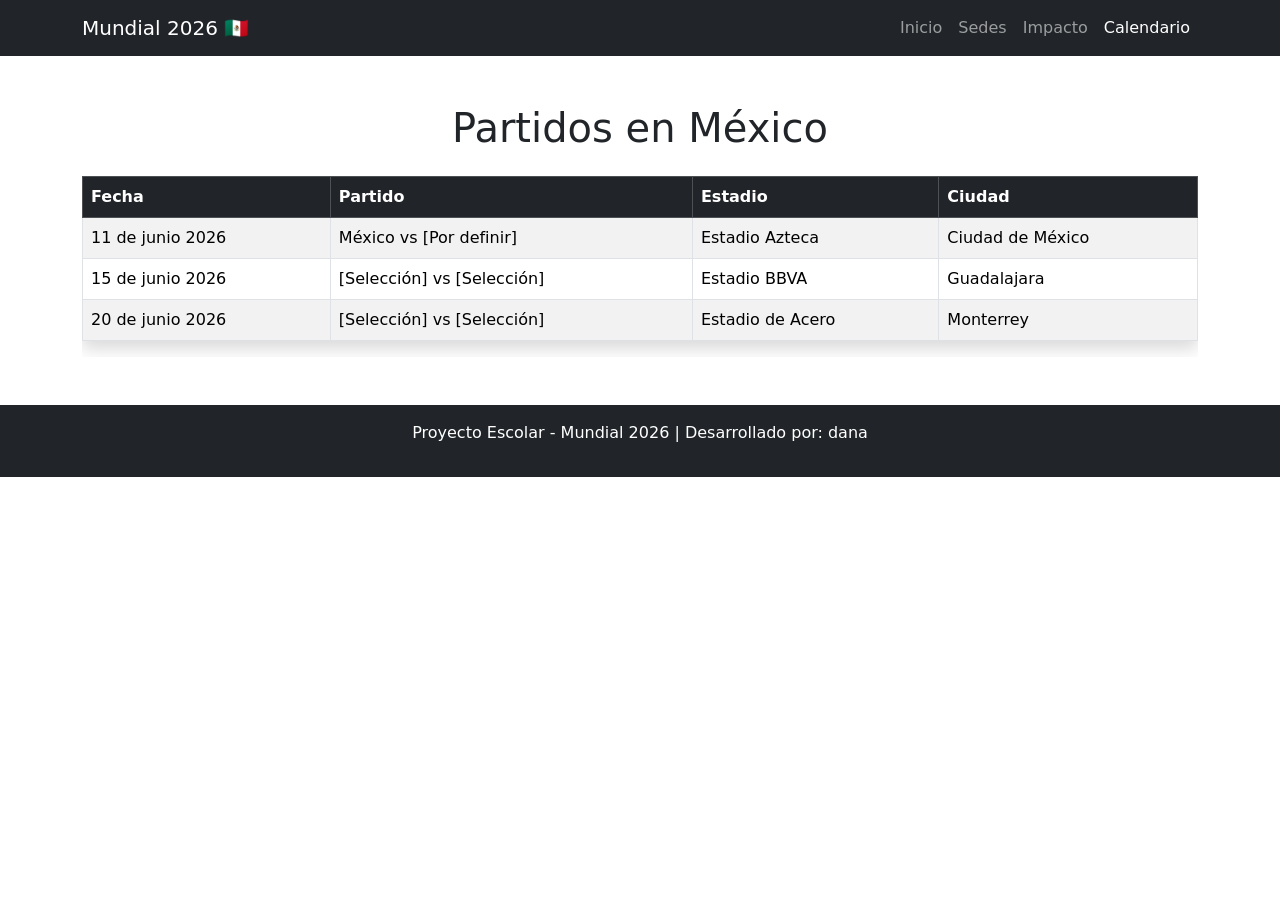
==== calendario.html @ c4b71a17 "Subida definitiva desde XAMPP" ====
<!DOCTYPE html>
<html lang="es">
<head>
    <meta charset="UTF-8">
    <meta name="viewport" content="width=device-width, initial-scale=1.0">
    <title>Calendario México 2026</title>
    <link href="https://cdn.jsdelivr.net/npm/bootstrap@5.3.0/dist/css/bootstrap.min.css" rel="stylesheet">
    <link rel="stylesheet" href="css/estilos.css">
</head>
<body>

    <nav class="navbar navbar-expand-lg navbar-dark bg-dark">
        <div class="container">
            <a class="navbar-brand" href="index.html">Mundial 2026 🇲🇽</a>
            <button class="navbar-toggler" type="button" data-bs-toggle="collapse" data-bs-target="#menu">
                <span class="navbar-toggler-icon"></span>
            </button>
            <div class="collapse navbar-collapse" id="menu">
                <ul class="navbar-nav ms-auto">
                    <li class="nav-item"><a class="nav-link" href="index.html">Inicio</a></li>
                    <li class="nav-item"><a class="nav-link" href="sedes.html">Sedes</a></li>
                    <li class="nav-item"><a class="nav-link" href="impacto.html">Impacto</a></li>
                    <li class="nav-item"><a class="nav-link active" href="calendario.html">Calendario</a></li>
                </ul>
            </div>
        </div>
    </nav>

    <section class="container my-5">
        <h1 class="text-center mb-4">Partidos en México</h1>
        <div class="table-responsive">
            <table class="table table-striped table-bordered shadow">
                <thead class="table-dark">
                    <tr>
                        <th>Fecha</th>
                        <th>Partido</th>
                        <th>Estadio</th>
                        <th>Ciudad</th>
                    </tr>
                </thead>
                <tbody>
                    <tr>
                        <td>11 de junio 2026</td>
                        <td>México vs [Por definir]</td>
                        <td>Estadio Azteca</td>
                        <td>Ciudad de México</td>
                    </tr>
                    <tr>
                        <td>15 de junio 2026</td>
                        <td>[Selección] vs [Selección]</td>
                        <td>Estadio BBVA</td>
                        <td>Guadalajara</td>
                    </tr>
                    <tr>
                        <td>20 de junio 2026</td>
                        <td>[Selección] vs [Selección]</td>
                        <td>Estadio de Acero</td>
                        <td>Monterrey</td>
                    </tr>
                </tbody>
            </table>
        </div>
    </section>

    <footer class="bg-dark text-white text-center py-3">
        <p>Proyecto Escolar - Mundial 2026 | Desarrollado por: dana</p>
    </footer>

    <script src="https://cdn.jsdelivr.net/npm/bootstrap@5.3.0/dist/js/bootstrap.bundle.min.js"></script>
    <script src="js/script.js"></script>
</body>
</html>
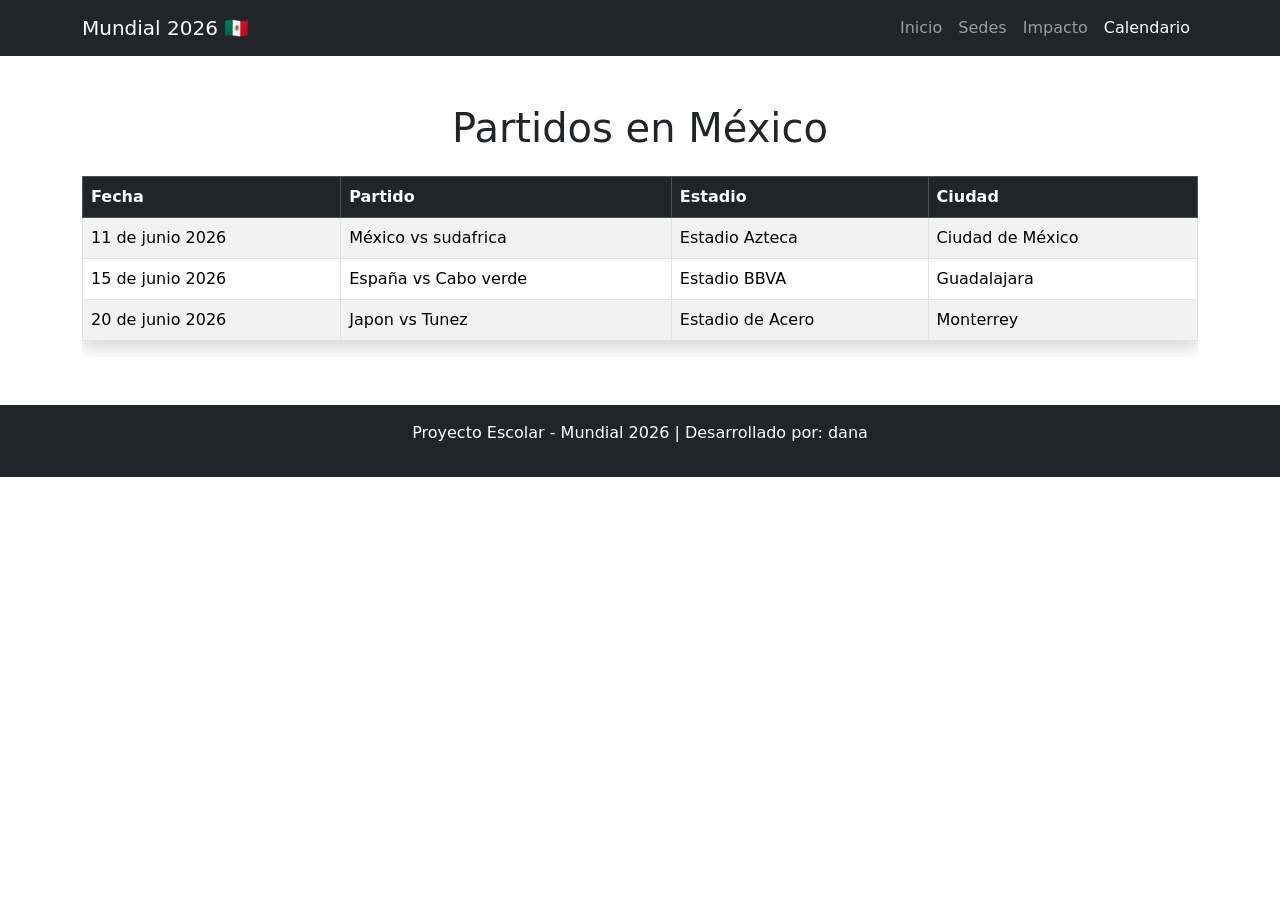
==== commit 7fb69281: "Update calendario.html" ====
--- a/calendario.html
+++ b/calendario.html
@@ -41,19 +41,19 @@
                 <tbody>
                     <tr>
                         <td>11 de junio 2026</td>
-                        <td>México vs [Por definir]</td>
+                        <td>México vs sudafrica</td>
                         <td>Estadio Azteca</td>
                         <td>Ciudad de México</td>
                     </tr>
                     <tr>
                         <td>15 de junio 2026</td>
-                        <td>[Selección] vs [Selección]</td>
+                        <td>España vs Cabo verde</td>
                         <td>Estadio BBVA</td>
                         <td>Guadalajara</td>
                     </tr>
                     <tr>
                         <td>20 de junio 2026</td>
-                        <td>[Selección] vs [Selección]</td>
+                        <td>Japon vs Tunez</td>
                         <td>Estadio de Acero</td>
                         <td>Monterrey</td>
                     </tr>
@@ -69,4 +69,4 @@
     <script src="https://cdn.jsdelivr.net/npm/bootstrap@5.3.0/dist/js/bootstrap.bundle.min.js"></script>
     <script src="js/script.js"></script>
 </body>
-</html>+</html>
